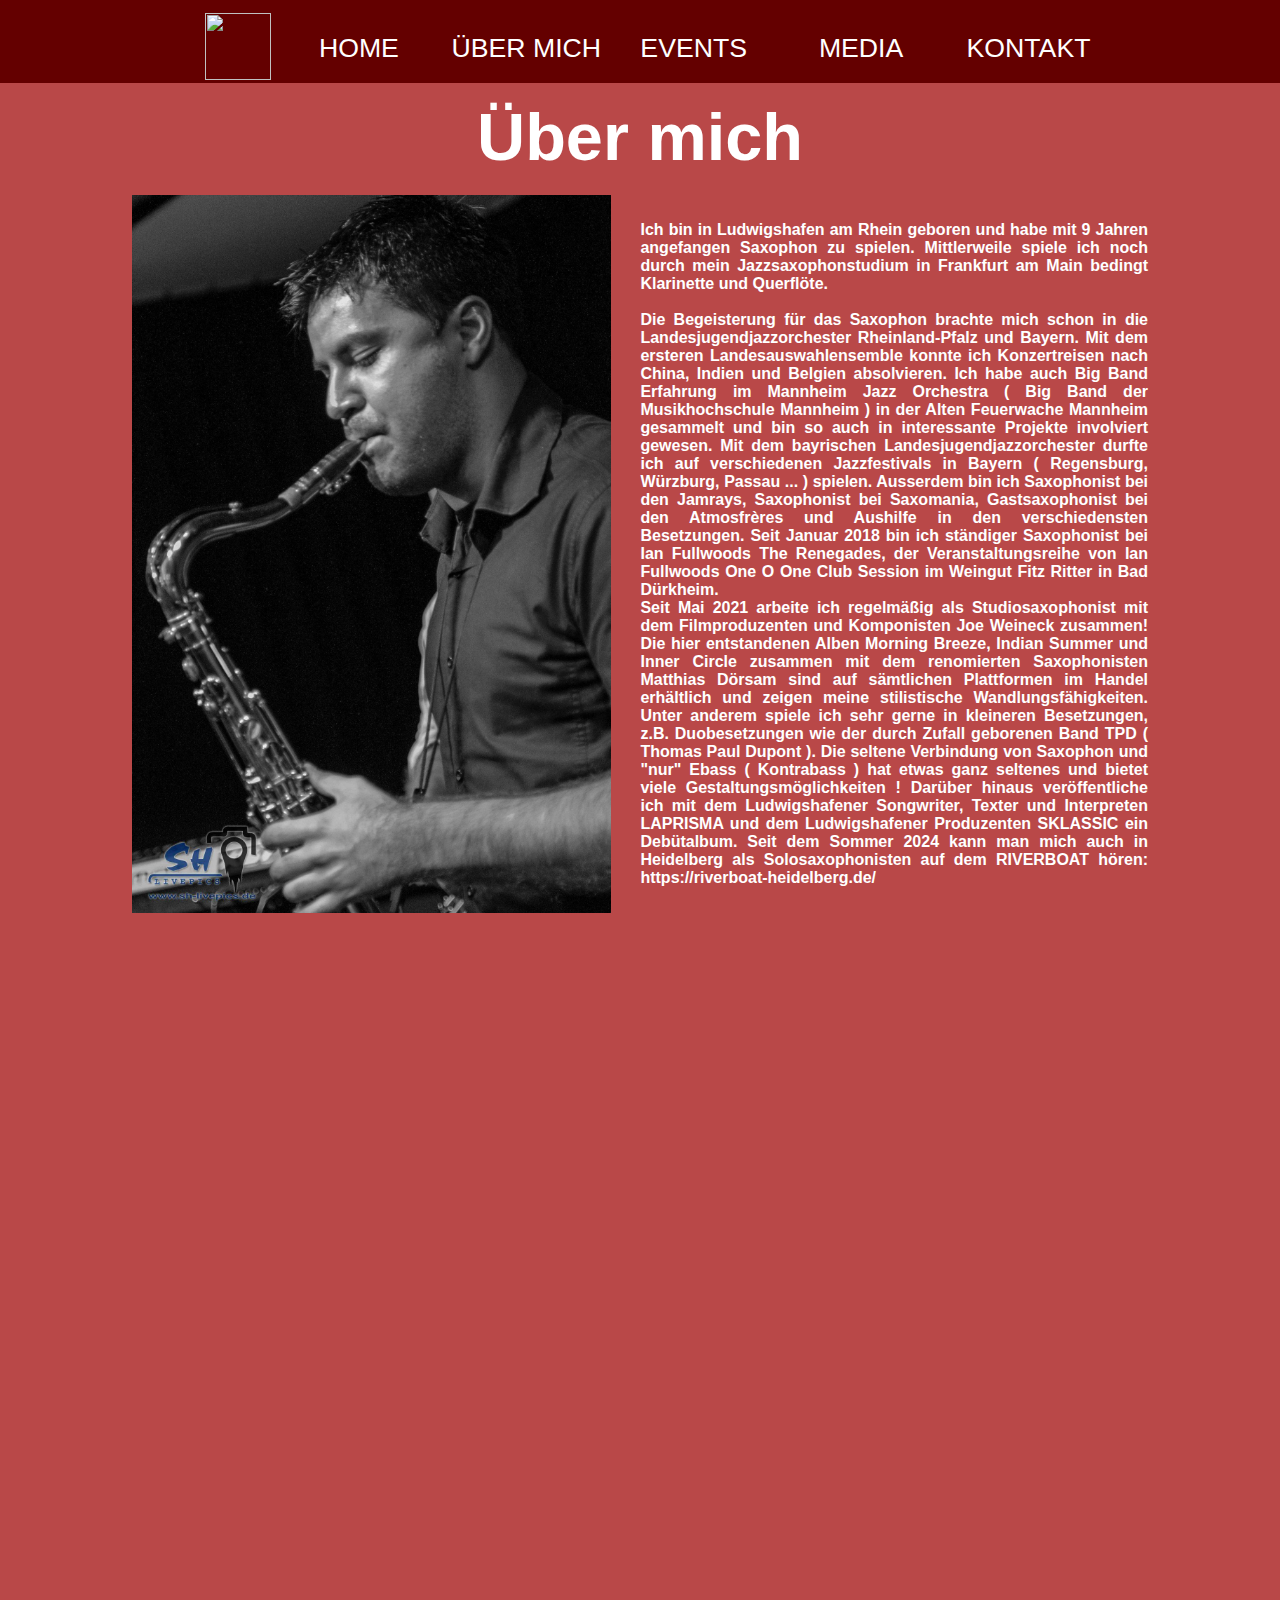
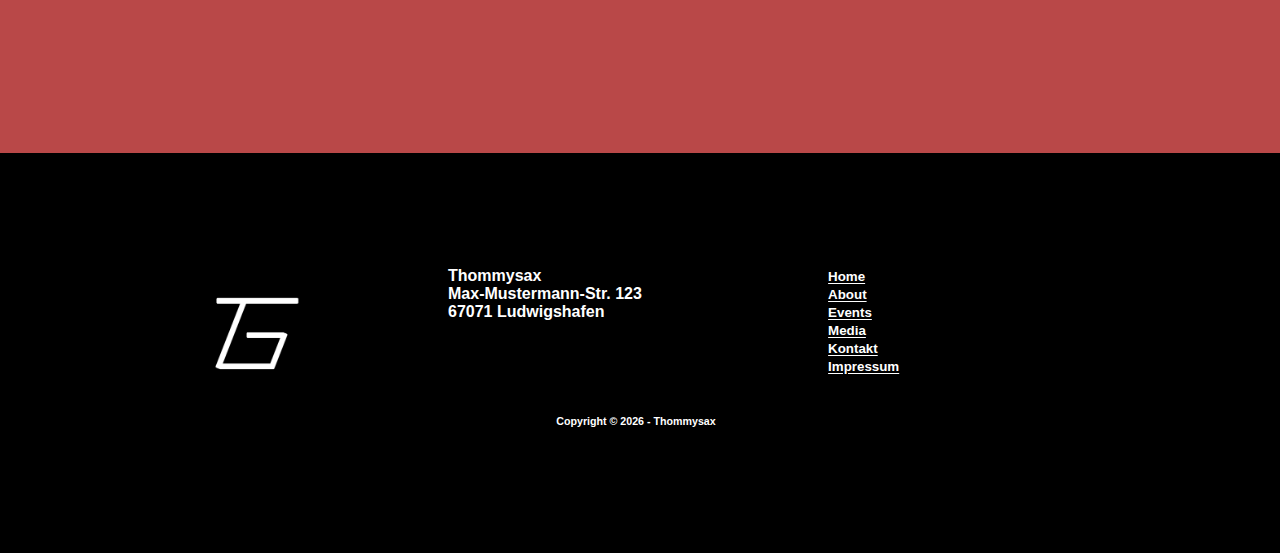
==== about.html @ 27e0de96 "TestReleaseV1" ====
<!DOCTYPE html>
<html lang="de">
  <head>
    <meta charset="UTF-8" />
    <meta name="viewport" content="width=device-width, initial-scale=1.0" />
    <title>Thommysax - About</title>
    <link rel="stylesheet" href="style.css"></link>
    <link rel="stylesheet" href="styleHeadbar.css"></link>
    <link rel="stylesheet" href="styleFootbar.css"></link>

    <meta http-equiv="ScreenOrientation" content="autoRotate:disabled">
  </head>

  <script> 
    function ResizeFunction(){
      if (window.innerWidth < 600) {
        document.getElementById('ImgCol').style.width = "0px";
        document.getElementById('TxtCol').style.width = (window.innerWidth * 0.8) + "px";
      }
      else
      {
        document.getElementById('ImgCol').style.width = (window.innerWidth * 0.4) + "px";
        document.getElementById('TxtCol').style.width = (window.innerWidth * 0.4) + "px";
      }
    }
  </script> 

  <body onresize="ResizeFunction()" onload="ResizeFunction()">
    <div id="HeadBar"></div>

    <div class="PageBackground">

      <div class="Spacer"></div>
      <table class="FrameTable">
        <tr>
          <th class="FrameSides" width="10%"></th>
          <th class="FrameContent" width="80%">
            <div class="Headline1">
              Über mich
            </div>
          </th>
          <th class="FrameSides" width="10%"></th>
        </tr>
    </table>
    <div class="Spacer"></div>
    <table class="FrameTable">
        <tr>
          <th class="FrameSides" width="10%"></th>
          <th class="FrameContent" id="ImgCol" class="hide-column">
            <div class="AboutPicture" id="AboutPicture">
                <img class="AboutPictureImg" src="Resources/AboutPic.png">
            </div>
          </th>
          <th class="FrameContent" id="TxtCol">
            <div class="AboutText" id="AboutText">
                TitleText
            </div>
          </th>
          <th class="FrameSides" width="10%"></th>
        </tr>
      </table>
      <div class="Spacer"></div>
      <div class="Spacer"></div>

      
      <table class="FrameTable">
        <tr>
          <th class="FrameSides" width="10%"></th>
          <th class="FrameContent" width="80%">
            <div><iframe height="800pt" width="100%" src="https://www.eventpeppers.com/de/thommysax" frameborder="0"></iframe></div>
          </th>
          <th class="FrameSides" width="10%"></th>
        </tr>
      </table>
    </div>
    </div>

    <div id="FootBar"></div>

  </body>
</html>

<script src="https://cdnjs.cloudflare.com/ajax/libs/jquery/3.3.1/jquery.min.js"></script>

<script> 

    $(function(){
        $("#HeadBar").load("FixedPages/HeadBar.html"); 
        $("#FootBar").load("FixedPages/FootBar.html"); 
    });
</script> 



<script>
  var txtFile1 = new XMLHttpRequest();
    var allText1 = "";

    txtFile1.onreadystatechange = function () {
        if (txtFile1.readyState === XMLHttpRequest.DONE && txtFile1.status == 200) {
          allText1 = txtFile1.responseText;
          allText1 = allText1.split("\n").join("<br>");
        }

        document.getElementById('AboutText').innerHTML = allText1;
    }
    
    txtFile1.open("GET", "Texts/AboutText.txt", true);
    txtFile1.send(null);
</script>
---- style.css ----
:root{
  --background: rgb(185, 72, 72);
} 

body {
    margin: 0;
  }

  .TitlePicture{
    object-fit: cover;
    width: 100%;
  }

  .FrameTable{
    background-color: var(--background);
    width: 100%;
  }

  .Headline2{
    color: white;
    font-family: "Gill Sans", "Gill Sans MT", Calibri, "Trebuchet MS", sans-serif;
    font-size: 30pt;
    text-align: left;
  }

  .TitleHeadline{
    color: white;
    font-family: "Gill Sans", "Gill Sans MT", Calibri, "Trebuchet MS", sans-serif;
    font-size: clamp(30pt, 10vw, 80pt);
    text-align: center;
  }

  .PageBackground{
    margin-top: -3pt;
  }

  .StdText{
    color: white;
    font-family: "Gill Sans", "Gill Sans MT", Calibri, "Trebuchet MS", sans-serif;
    font-size: 15pt;
    height: auto;
    min-height: 100pt;
    margin-top: auto;
    text-align: justify;
    line-height: 25pt;
  }

  .Spacer{
    background-color: var(--background);
    height: 10pt;
  }

  .Headline1{
    color: white;
    font-family: "Gill Sans", "Gill Sans MT", Calibri, "Trebuchet MS", sans-serif;
    font-size: clamp(30pt, 10vw, 50pt);
    text-align: center;
  }

  .AboutText{
    color: white;
    font-family: "Gill Sans", "Gill Sans MT", Calibri, "Trebuchet MS", sans-serif;
    font-size: 100%;
    text-align: justify;
  }

  .AboutPicture{
    position: relative;
    align-items: center;
    display: grid; /* Necessary for proper alignment inside th */
    text-align: center; /* Center content inside the div itself */
    align-content: center;
  }

  .AboutPictureImg{
    position: relative;
    display: grid; /* Necessary for proper alignment inside th */
    vertical-align: middle;
    width: 95%
  }
---- styleHeadbar.css ----
.MenuBar {
    background-color: rgb(100, 0, 0);
    font-size: 20pt;
    font-family: "Gill Sans", "Gill Sans MT", Calibri, "Trebuchet MS", sans-serif;
    margin-left: 0pt;
    text-align: center;
    z-index: 10;
    width: 100%;
  }
  
  .MenuBarLink {
    color: white;
    text-decoration: none;
  }
  
  .MenuBarItem {
    display: inline-block;
    width: 120pt;
    height: auto;
    color: white;
    margin-top: 25pt;
    text-decoration: none;
    position: relative;
    vertical-align: top;
    margin-bottom: 15pt;
  }
  
  .MenuBarItem:hover {
    color: green;
    transition: .5s ease;
  }
  
  .MenuBarLogo {
    height: 50pt;
    width: 50pt;
    margin-left: 25pt;
    margin-top: 10pt;
    position: relative;
  }
---- styleFootbar.css ----
.FootBar {
  background-color: black;
  height: 300pt;
  font-size: 16pt;
  font-family: "Gill Sans", "Gill Sans MT", Calibri, "Trebuchet MS", sans-serif;
  align-content: center;
  object-fit: cover;
  margin-bottom: -500pt;
}

.FooterText1 {
  color: white;
  background-color: black;
  font-family: "Gill Sans", "Gill Sans MT", Calibri, "Trebuchet MS", sans-serif;
  font-size: 8pt;
  height: auto;
  min-height: 100pt;
  margin-top: auto;
  text-align: center;
  vertical-align: middle;

}

.FooterTable {
  color: white;
  background-color: black;
  font-family: "Gill Sans", "Gill Sans MT", Calibri, "Trebuchet MS", sans-serif;
  font-size: 8pt;
  height: auto;
  min-height: 100pt;
  align-items: center;
  vertical-align: middle;
}

.FooterLogo {
  width: 80pt;
  vertical-align: middle;
}

.FooterText {
  color: white;
  font-family: "Gill Sans", "Gill Sans MT", Calibri, "Trebuchet MS", sans-serif;
  font-size: 12pt;
  height: auto;
  min-height: 100pt;
  align-items: center;
  text-align: start;
  vertical-align: middle;
}

.FooterInternalLinksDiv{
  height: auto;
  min-height: 100pt;
  margin-top: auto;
  text-align: start;
  vertical-align: top;
  font-size: 12pt;
  vertical-align: middle;
}

.FooterInternalLink{
  color: white;
  font-family: "Gill Sans", "Gill Sans MT", Calibri, "Trebuchet MS", sans-serif;
  font-size: 10pt;
  vertical-align: middle;
}

.CopyrightNoticeFooter {
  display: inline-flex;
  justify-content: space-between;
  vertical-align: bottom;
}
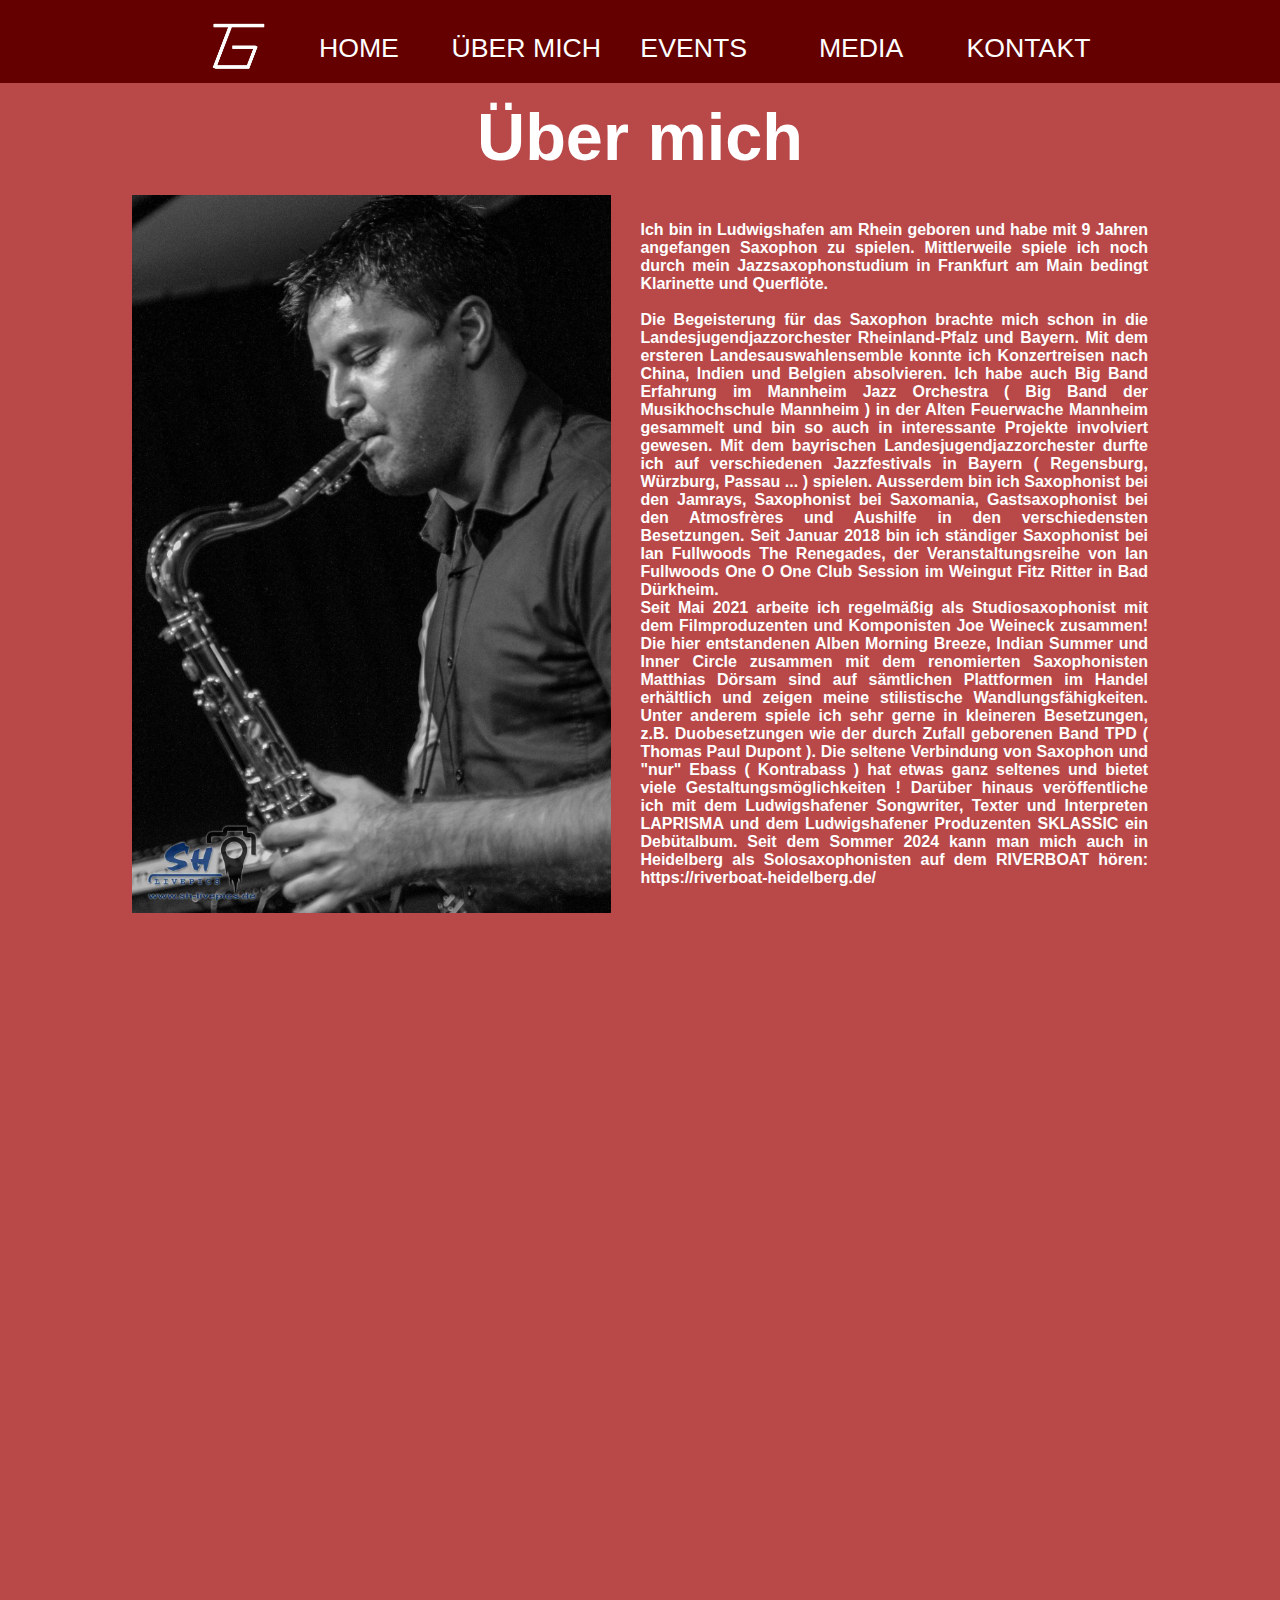
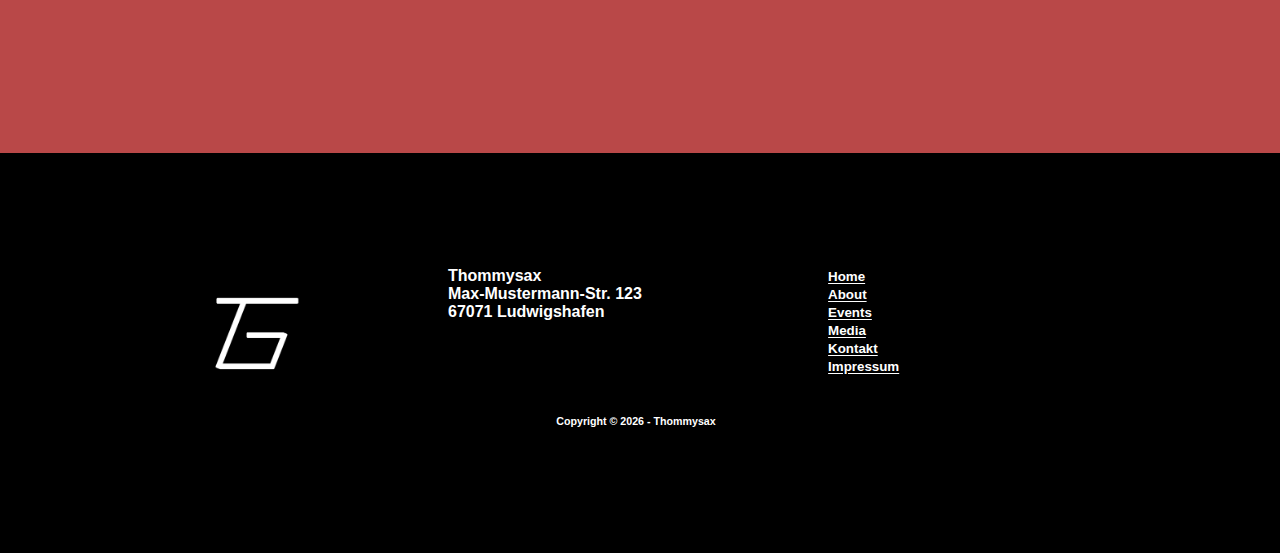
==== commit 97d78676: "TestReleaseV2" ====
--- a/about.html
+++ b/about.html
@@ -84,9 +84,9 @@
 
 <script> 
 
-    $(function(){
-        $("#HeadBar").load("FixedPages/HeadBar.html"); 
-        $("#FootBar").load("FixedPages/FootBar.html"); 
+$(function(){
+        $("#HeadBar").load("HeadBar.html"); 
+        $("#FootBar").load("FootBar.html"); 
     });
 </script> 
 
